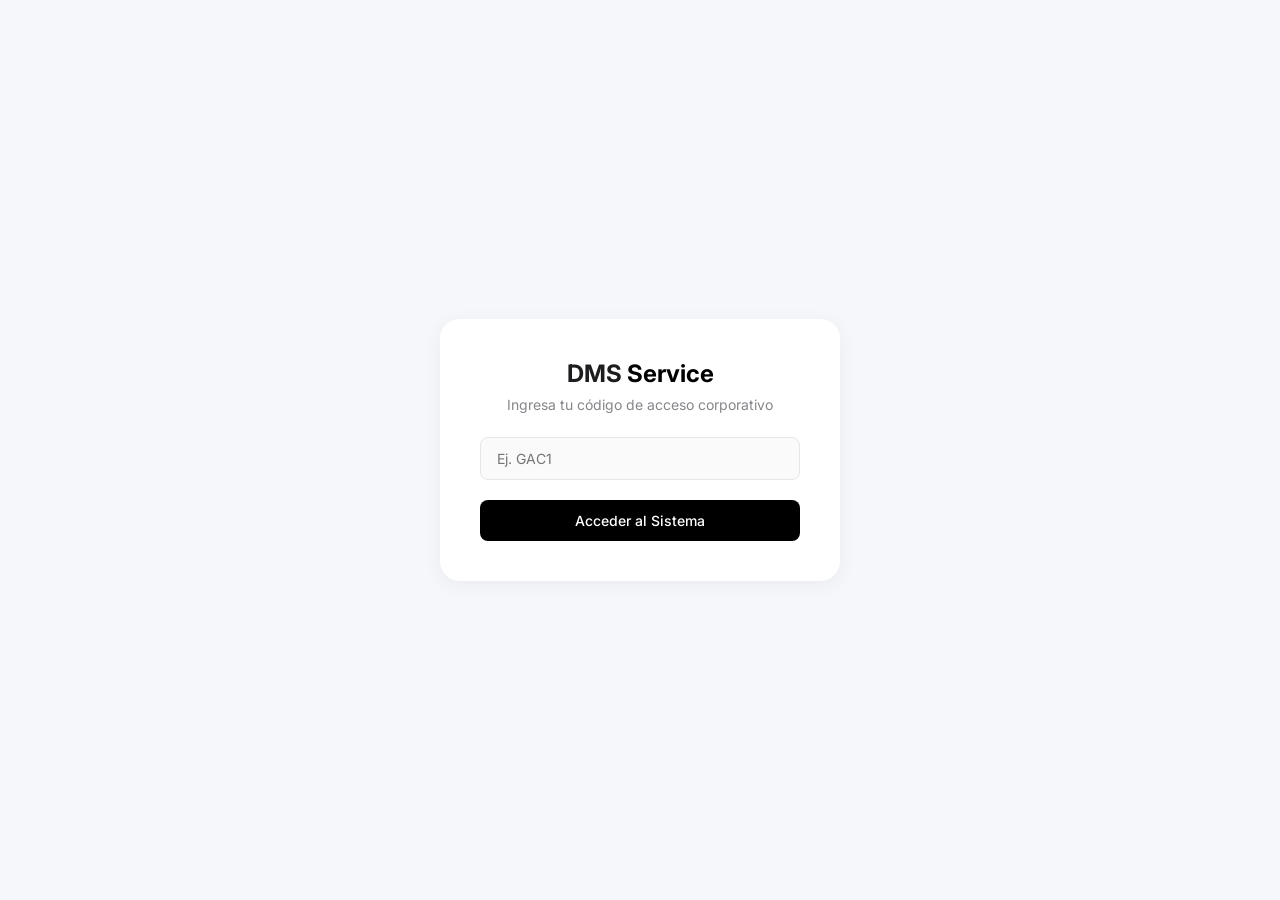
==== index.html @ 0447340d "Add files via upload" ====
<!DOCTYPE html>
<html lang="es">
<head>
    <meta charset="UTF-8">
    <meta name="viewport" content="width=device-width, initial-scale=1.0">
    <title>DMS Citas - Login</title>
    <link rel="stylesheet" href="css/global.css">
    <link rel="stylesheet" href="css/login.css">
</head>
<body>
    <div class="login-container">
        <div class="login-box">
            <!-- El logo cambiará dinámicamente si queremos, por ahora uno genérico o texto -->
            <h2>DMS <span>Service</span></h2>
            <p>Ingresa tu código de acceso corporativo</p>
            
            <div class="input-group">
                <input type="password" id="loginCode" placeholder="Ej. GAC1" maxlength="4" autocomplete="off">
            </div>
            
            <button id="btnLogin" class="btn-primary">Acceder al Sistema</button>
            <p id="errorMsg" class="error-text" style="display: none;">Código incorrecto.</p>
        </div>
    </div>

    <!-- Script temporal para simular el login y pasar al dashboard -->
    <script>
        document.getElementById('btnLogin').addEventListener('click', () => {
            const code = document.getElementById('loginCode').value.toUpperCase();
            if(code === 'GWM1' || code === 'GAC1') {
                // Guardamos quién inició sesión para tematizar el dashboard
                localStorage.setItem('agencia_activa', code);
                window.location.href = 'dashboard.html';
            } else {
                document.getElementById('errorMsg').style.display = 'block';
            }
        });
    </script>
</body>
</html>
---- css/global.css ----
/* Importar fuente Inter (estilo similar a San Francisco de Apple) */
@import url('https://fonts.googleapis.com/css2?family=Inter:wght@300;400;500;600;700&display=swap');

:root {
    --bg-color: #F5F7FA;
    --card-bg: #FFFFFF;
    --text-main: #1D1D1F; 
    --text-muted: #86868B;
    --primary-color: #000000; /* Botones negros */
    --primary-hover: #333333; /* Gris oscuro al interactuar */
    --border-color: #E5E5EA;
    --shadow-soft: 0 4px 20px rgba(0, 0, 0, 0.05);
}

* {
    margin: 0;
    padding: 0;
    box-sizing: border-box;
    font-family: 'Inter', sans-serif;
}

body {
    background-color: var(--bg-color);
    color: var(--text-main);
    -webkit-font-smoothing: antialiased;
}

.btn-primary {
    background-color: var(--primary-color);
    color: white;
    border: none;
    padding: 12px 24px;
    border-radius: 8px; /* Bordes redondeados sutiles */
    font-size: 14px;
    font-weight: 500;
    cursor: pointer;
    transition: all 0.2s ease;
    width: 100%;
}

.btn-primary:hover {
    background-color: var(--primary-hover);
    transform: translateY(-1px);
}

input, select {
    width: 100%;
    padding: 12px 16px;
    border: 1px solid var(--border-color);
    border-radius: 8px;
    font-size: 14px;
    outline: none;
    transition: border 0.2s;
    background-color: #FAFAFA;
}

input:focus, select:focus {
    border-color: var(--primary-color);
    background-color: #FFF;
}
---- css/login.css ----
.login-container {
    display: flex;
    justify-content: center;
    align-items: center;
    height: 100vh;
}

.login-box {
    background-color: var(--card-bg);
    padding: 40px;
    border-radius: 20px; /* Borde más redondeado tipo Mac/iOS */
    box-shadow: var(--shadow-soft);
    width: 100%;
    max-width: 400px;
    text-align: center;
}

.login-box h2 {
    font-size: 24px;
    margin-bottom: 8px;
}

.login-box h2 span {
    color: var(--primary-color);
}

.login-box p {
    color: var(--text-muted);
    font-size: 14px;
    margin-bottom: 24px;
}

.input-group {
    margin-bottom: 20px;
}

.error-text {
    color: #FF3B30; /* Rojo Apple */
    margin-top: 12px;
    font-size: 13px;
}
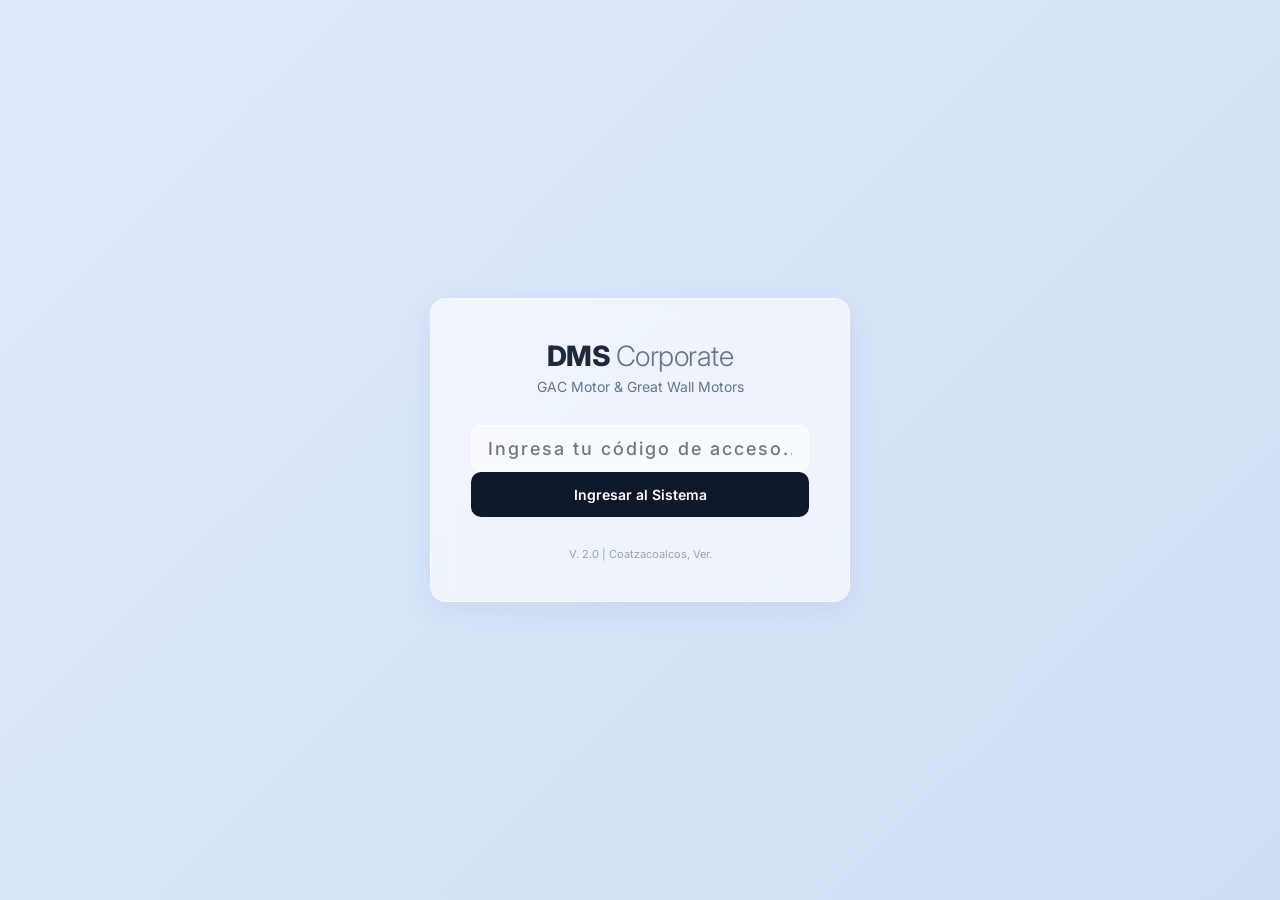
==== commit 46ed7986: "Add files via upload" ====
--- a/index.html
+++ b/index.html
@@ -1,40 +1,38 @@
 <!DOCTYPE html>
 <html lang="es">
+
 <head>
     <meta charset="UTF-8">
     <meta name="viewport" content="width=device-width, initial-scale=1.0">
-    <title>DMS Citas - Login</title>
+    <title>DMS Service - Acceso Corporativo</title>
+    <!-- Cargamos el motor visual base -->
     <link rel="stylesheet" href="css/global.css">
-    <link rel="stylesheet" href="css/login.css">
 </head>
+
 <body>
     <div class="login-container">
-        <div class="login-box">
-            <!-- El logo cambiará dinámicamente si queremos, por ahora uno genérico o texto -->
-            <h2>DMS <span>Service</span></h2>
-            <p>Ingresa tu código de acceso corporativo</p>
-            
-            <div class="input-group">
-                <input type="password" id="loginCode" placeholder="Ej. GAC1" maxlength="4" autocomplete="off">
+        <!-- Tarjeta con efecto cristal -->
+        <div class="glass-card login-box">
+            <h1>DMS <span>Corporate</span></h1>
+            <p>GAC Motor & Great Wall Motors</p>
+
+            <div style="margin-top: 20px;">
+                <input type="password" id="loginCode" placeholder="Ingresa tu código de acceso..." autocomplete="off"
+                    style="text-align: center; font-size: 18px; letter-spacing: 2px;">
+                <button id="btnLogin" class="btn-primary">Ingresar al Sistema</button>
+
+                <!-- Mensaje de error oculto por defecto -->
+                <p id="errorMsg" class="error-text">⚠️ Código de acceso no válido.</p>
             </div>
-            
-            <button id="btnLogin" class="btn-primary">Acceder al Sistema</button>
-            <p id="errorMsg" class="error-text" style="display: none;">Código incorrecto.</p>
+
+            <div style="margin-top: 30px; font-size: 11px; color: #94a3b8;">
+                V. 2.0 | Coatzacoalcos, Ver.
+            </div>
         </div>
     </div>
 
-    <!-- Script temporal para simular el login y pasar al dashboard -->
-    <script>
-        document.getElementById('btnLogin').addEventListener('click', () => {
-            const code = document.getElementById('loginCode').value.toUpperCase();
-            if(code === 'GWM1' || code === 'GAC1') {
-                // Guardamos quién inició sesión para tematizar el dashboard
-                localStorage.setItem('agencia_activa', code);
-                window.location.href = 'dashboard.html';
-            } else {
-                document.getElementById('errorMsg').style.display = 'block';
-            }
-        });
-    </script>
+    <!-- Cargamos el controlador de accesos -->
+    <script src="js/login.js"></script>
 </body>
+
 </html>
--- a/css/global.css
+++ b/css/global.css
@@ -1,15 +1,18 @@
-/* Importar fuente Inter (estilo similar a San Francisco de Apple) */
-@import url('https://fonts.googleapis.com/css2?family=Inter:wght@300;400;500;600;700&display=swap');
+@import url('https://fonts.googleapis.com/css2?family=Inter:wght@300;400;500;600;700;800&display=swap');
 
 :root {
-    --bg-color: #F5F7FA;
-    --card-bg: #FFFFFF;
-    --text-main: #1D1D1F; 
-    --text-muted: #86868B;
-    --primary-color: #000000; /* Botones negros */
-    --primary-hover: #333333; /* Gris oscuro al interactuar */
-    --border-color: #E5E5EA;
-    --shadow-soft: 0 4px 20px rgba(0, 0, 0, 0.05);
+    --bg-gradient: linear-gradient(135deg, #e0eafc 0%, #cfdef3 100%);
+    --glass-bg: rgba(255, 255, 255, 0.6);
+    --glass-border: rgba(255, 255, 255, 0.4);
+    --glass-shadow: 0 8px 32px 0 rgba(31, 38, 135, 0.07);
+    --glass-blur: blur(12px);
+
+    --text-main: #1e293b;
+    --text-muted: #64748b;
+    --primary-color: #0f172a;
+    --primary-hover: #334155;
+    --accent-gwm: #0066CC;
+    --accent-gac: #dc2626;
 }
 
 * {
@@ -20,41 +23,420 @@
 }
 
 body {
-    background-color: var(--bg-color);
+    background: var(--bg-gradient);
     color: var(--text-main);
+    height: 100vh;
+    overflow: hidden;
     -webkit-font-smoothing: antialiased;
 }
 
+/* 💎 EFECTO CRISTAL */
+.glass-card {
+    background: var(--glass-bg);
+    backdrop-filter: var(--glass-blur);
+    -webkit-backdrop-filter: var(--glass-blur);
+    border: 1px solid var(--glass-border);
+    box-shadow: var(--glass-shadow);
+    border-radius: 16px;
+}
+
+/* ================= LOGIN ================= */
+.login-container {
+    display: flex;
+    justify-content: center;
+    align-items: center;
+    height: 100vh;
+    padding: 20px;
+}
+
+.login-box {
+    width: 100%;
+    max-width: 420px;
+    padding: 40px;
+    text-align: center;
+}
+
+.login-box h1 {
+    font-size: 28px;
+    font-weight: 800;
+    letter-spacing: -0.5px;
+    margin-bottom: 5px;
+}
+
+.login-box h1 span {
+    color: var(--text-muted);
+    font-weight: 300;
+}
+
+.login-box p {
+    color: var(--text-muted);
+    font-size: 14px;
+    margin-bottom: 30px;
+}
+
+.error-text {
+    color: #ef4444;
+    font-size: 13px;
+    font-weight: 600;
+    margin-top: 15px;
+    background: rgba(254, 226, 226, 0.8);
+    padding: 8px;
+    border-radius: 6px;
+    display: none;
+}
+
+/* ================= DASHBOARD LAYOUT ================= */
+.layout {
+    display: flex;
+    height: 100vh;
+    padding: 15px;
+    gap: 15px;
+}
+
+/* Barra Lateral */
+.sidebar {
+    width: 250px;
+    padding: 25px 20px;
+    display: flex;
+    flex-direction: column;
+    justify-content: space-between;
+}
+
+.brand-logo {
+    font-size: 18px;
+    font-weight: 800;
+    margin-bottom: 40px;
+    text-align: center;
+    letter-spacing: 1px;
+}
+
+.nav-menu {
+    display: flex;
+    flex-direction: column;
+    gap: 10px;
+}
+
+.nav-item {
+    padding: 12px 16px;
+    border-radius: 10px;
+    color: var(--text-main);
+    cursor: pointer;
+    font-weight: 600;
+    font-size: 14px;
+    transition: all 0.2s;
+    background: rgba(255, 255, 255, 0.3);
+}
+
+.nav-item:hover {
+    background: rgba(255, 255, 255, 0.8);
+}
+
+.nav-item.active {
+    background: var(--primary-color);
+    color: white;
+}
+
+.sidebar-footer {
+    font-size: 12px;
+    color: var(--text-muted);
+    text-align: center;
+}
+
+/* Contenido Principal */
+.main-content {
+    flex: 1;
+    padding: 35px;
+    overflow-y: auto;
+    display: flex;
+    flex-direction: column;
+}
+
+.main-content h2 {
+    font-size: 22px;
+    font-weight: 700;
+    margin-bottom: 4px;
+}
+
+.subtitle {
+    color: var(--text-muted);
+    font-size: 14px;
+    margin-bottom: 25px;
+}
+
+/* Panel Derecho */
+.right-panel {
+    width: 320px;
+    padding: 25px 20px;
+    overflow-y: auto;
+}
+
+.right-panel h3 {
+    font-size: 16px;
+    margin-bottom: 20px;
+    font-weight: 700;
+}
+
+.cita-card {
+    background: rgba(255, 255, 255, 0.5);
+    border: 1px solid var(--glass-border);
+    padding: 15px;
+    border-radius: 12px;
+    margin-bottom: 12px;
+    font-size: 13px;
+    box-shadow: 0 4px 6px rgba(0, 0, 0, 0.02);
+}
+
+.cita-card strong {
+    display: block;
+    margin-bottom: 4px;
+    font-size: 14px;
+}
+
+.indicador-laboral {
+    background: var(--primary-color);
+    color: white;
+    padding: 12px;
+    border-radius: 10px;
+    text-align: center;
+    font-size: 13px;
+    margin-bottom: 15px;
+    font-weight: 600;
+}
+
+/* ================= FORMULARIOS ================= */
+.form-grid {
+    display: grid;
+    grid-template-columns: 1fr 1fr;
+    gap: 20px;
+}
+
+.form-group {
+    display: flex;
+    flex-direction: column;
+    gap: 6px;
+}
+
+.form-group label {
+    font-size: 12px;
+    font-weight: 700;
+    color: var(--text-muted);
+    text-transform: uppercase;
+    letter-spacing: 0.5px;
+}
+
+.full-width {
+    grid-column: span 2;
+}
+
+input,
+select {
+    width: 100%;
+    padding: 12px 16px;
+    background: rgba(255, 255, 255, 0.5);
+    border: 1px solid rgba(255, 255, 255, 0.8);
+    border-radius: 10px;
+    font-size: 14px;
+    font-weight: 500;
+    color: var(--text-main);
+    outline: none;
+    transition: all 0.3s ease;
+}
+
+input:focus,
+select:focus {
+    background: rgba(255, 255, 255, 0.9);
+    border-color: var(--primary-color);
+    box-shadow: 0 0 0 4px rgba(15, 23, 42, 0.1);
+}
+
+/* Toggle de Marcas */
+.brand-toggle {
+    display: flex;
+    gap: 10px;
+    background: rgba(255, 255, 255, 0.5);
+    padding: 5px;
+    border-radius: 12px;
+    width: max-content;
+    margin-bottom: 20px;
+}
+
+.toggle-btn {
+    padding: 10px 20px;
+    border-radius: 8px;
+    font-weight: 700;
+    cursor: pointer;
+    border: none;
+    background: transparent;
+    color: var(--text-muted);
+    transition: 0.3s;
+}
+
+.toggle-btn.active-gwm {
+    background: var(--accent-gwm);
+    color: white;
+}
+
+.toggle-btn.active-gac {
+    background: var(--accent-gac);
+    color: white;
+}
+
+/* Botones */
 .btn-primary {
     background-color: var(--primary-color);
     color: white;
     border: none;
-    padding: 12px 24px;
-    border-radius: 8px; /* Bordes redondeados sutiles */
-    font-size: 14px;
-    font-weight: 500;
+    padding: 14px 24px;
+    border-radius: 10px;
+    font-size: 14px;
+    font-weight: 600;
     cursor: pointer;
+    width: 100%;
     transition: all 0.2s ease;
-    width: 100%;
 }
 
 .btn-primary:hover {
     background-color: var(--primary-hover);
-    transform: translateY(-1px);
-}
-
-input, select {
-    width: 100%;
-    padding: 12px 16px;
-    border: 1px solid var(--border-color);
+    transform: translateY(-2px);
+}
+
+.btn-whatsapp {
+    background-color: #25D366;
+    color: white;
+    border: none;
+    padding: 14px 24px;
+    border-radius: 10px;
+    font-size: 14px;
+    font-weight: 600;
+    cursor: pointer;
+    width: 100%;
+    transition: all 0.2s ease;
+}
+
+.btn-whatsapp:hover {
+    background-color: #1EBE57;
+    transform: translateY(-2px);
+}
+
+.precio-display {
+    font-size: 18px;
+    font-weight: 700;
+    color: #16a34a;
+    text-align: center;
+    padding: 15px;
+    background: rgba(220, 252, 231, 0.7);
+    border-radius: 10px;
+    display: none;
+    border: 1px solid #bbf7d0;
+}
+
+/* ================= MODALES Y TICKETS ================= */
+.modal-overlay {
+    position: fixed;
+    top: 0;
+    left: 0;
+    width: 100%;
+    height: 100%;
+    background: rgba(0, 0, 0, 0.4);
+    backdrop-filter: blur(4px);
+    display: none;
+    justify-content: center;
+    align-items: center;
+    z-index: 1000;
+}
+
+.modal-card {
+    background: white;
+    border-radius: 16px;
+    max-width: 320px;
+    width: 100%;
+    box-shadow: 0 20px 25px -5px rgba(0, 0, 0, 0.1);
+    overflow: hidden;
+}
+
+.modal-card .header {
+    padding: 25px 20px 15px;
+    text-align: center;
+}
+
+.modal-card .image {
+    display: flex;
+    margin: 0 auto 15px;
+    justify-content: center;
+    align-items: center;
+    width: 50px;
+    height: 50px;
+    border-radius: 50%;
+}
+
+.modal-card .image svg {
+    width: 24px;
+    height: 24px;
+}
+
+.modal-card .title {
+    color: #1e293b;
+    font-size: 18px;
+    font-weight: 700;
+    display: block;
+    margin-bottom: 8px;
+}
+
+.modal-card .message {
+    color: #64748b;
+    font-size: 14px;
+    line-height: 1.5;
+}
+
+.modal-card .actions {
+    padding: 15px 20px 20px;
+    display: flex;
+    flex-direction: column;
+    gap: 10px;
+}
+
+.modal-card button {
+    padding: 12px;
     border-radius: 8px;
-    font-size: 14px;
-    outline: none;
-    transition: border 0.2s;
-    background-color: #FAFAFA;
-}
-
-input:focus, select:focus {
-    border-color: var(--primary-color);
-    background-color: #FFF;
+    font-weight: 600;
+    cursor: pointer;
+    border: none;
+    font-size: 14px;
+}
+
+.modal-card .btn-cancel {
+    background: white;
+    border: 1px solid #e2e8f0;
+    color: #475569;
+    display: none;
+}
+
+.modal-card.error .image {
+    background: #fee2e2;
+    color: #dc2626;
+}
+
+.modal-card.error .btn-confirm {
+    background: #dc2626;
+    color: white;
+}
+
+.modal-card.success .image {
+    background: #dcfce7;
+    color: #16a34a;
+}
+
+.modal-card.success .btn-confirm {
+    background: #16a34a;
+    color: white;
+}
+
+.modal-card.warning .image {
+    background: #fef3c7;
+    color: #d97706;
+}
+
+.modal-card.warning .btn-confirm {
+    background: #d97706;
+    color: white;
 }
